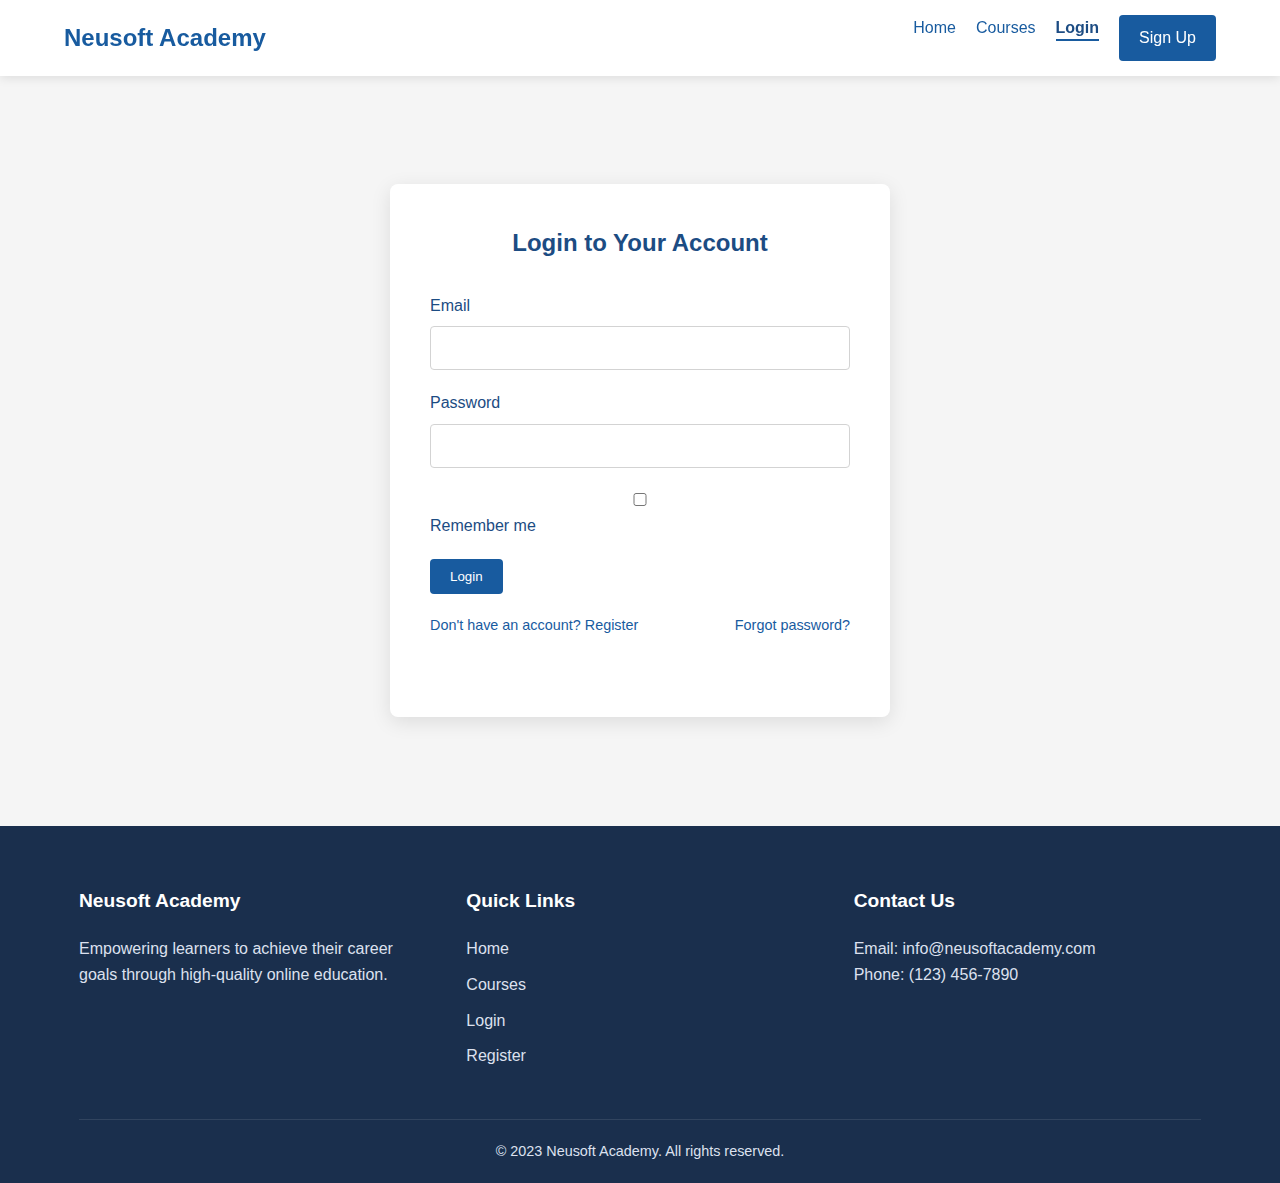
==== admin.html @ 5846e55d "Update admin.html" ====
<!DOCTYPE html>
<html lang="en">
<head>
    <meta charset="UTF-8">
    <meta name="viewport" content="width=device-width, initial-scale=1.0">
    <title>Neusoft Academy - Admin Panel</title>
    <link rel="stylesheet" href="css/style.css">
    <link rel="stylesheet" href="css/admin.css">
</head>
<body>
    <header>
        <div class="container">
            <div class="logo">
                <h1>Neusoft Academy</h1>
            </div>
            <nav>
                <ul>
                    <li><a href="index.html">Home</a></li>
                    <li><a href="admin.html" class="active">Admin Panel</a></li>
                    <li><a href="#" id="logout">Logout</a></li>
                </ul>
            </nav>
        </div>
    </header>

    <main class="admin-panel">
        <div class="container">
            <h2>Admin Dashboard</h2>
            
            <div class="admin-tabs">
                <button class="tab-btn active" data-tab="users">User Management</button>
                <button class="tab-btn" data-tab="courses">Course Management</button>
                <button class="tab-btn" data-tab="reports">Reports</button>
            </div>
            
            <div class="tab-content active" id="users">
                <h3>User Management</h3>
                <button class="btn btn-primary" id="addUserBtn">Add New User</button>
                
                <table class="admin-table">
                    <thead>
                        <tr>
                            <th>ID</th>
                            <th>Name</th>
                            <th>Email</th>
                            <th>Role</th>
                            <th>Actions</th>
                        </tr>
                    </thead>
                    <tbody>
                        <tr>
                            <td>1</td>
                            <td>John Doe</td>
                            <td>john@example.com</td>
                            <td>Student</td>
                            <td>
                                <button class="btn btn-small">Edit</button>
                                <button class="btn btn-small btn-danger">Delete</button>
                            </td>
                        </tr>
                        <!-- More users would go here -->
                    </tbody>
                </table>
            </div>
            
            <div class="tab-content" id="courses">
                <h3>Course Management</h3>
                <button class="btn btn-primary" id="addCourseBtn">Add New Course</button>
                
                <table class="admin-table">
                    <thead>
                        <tr>
                            <th>ID</th>
                            <th>Course Name</th>
                            <th>Instructor</th>
                            <th>Enrollments</th>
                            <th>Actions</th>
                        </tr>
                    </thead>
                    <tbody>
                        <tr>
                            <td>101</td>
                            <td>Introduction to Programming</td>
                            <td>Jane Smith</td>
                            <td>45</td>
                            <td>
                                <button class="btn btn-small">Edit</button>
                                <button class="btn btn-small btn-danger">Delete</button>
                            </td>
                        </tr>
                        <!-- More courses would go here -->
                    </tbody>
                </table>
            </div>
        </div>
    </main>

    <footer>
        <div class="container">
            <p>&copy; 2023 Neusoft Academy. All rights reserved.</p>
        </div>
    </footer>

    <script src="js/admin.js"></script>
    <script src="js/database.js"></script>
</body>
</html>
<!-- In all protected pages -->
<li><a href="#" id="logout">Logout</a></li>
---- css/style.css ----
/* Global Styles */
:root {
    --primary-color: #185b9f;
    --primary-dark: #1c4c83;
    --primary-darker: #1c3d67;
    --primary-darkest: #1a2f4d;
    --secondary-color: #4f74af;
    --secondary-light: #758ebf;
    --secondary-lighter: #98a9cf;
    --secondary-lightest: #bac5df;
    --light-color: #dde1ef;
    --white: #ffffff;
    --black: #000000;
    --gray-dark: #162134;
    --gray-darker: #10141e;
    --gray: #5c5c5c;
    --gray-light: #d3d3d3;
    --gray-lighter: #f5f5f5;
    --success-color: #28a745;
    --warning-color: #ffc107;
    --danger-color: #dc3545;
    --info-color: #17a2b8;
}

* {
    margin: 0;
    padding: 0;
    box-sizing: border-box;
}

body {
    font-family: 'Segoe UI', Tahoma, Geneva, Verdana, sans-serif;
    line-height: 1.6;
    color: var(--gray-darker);
    background-color: var(--gray-lighter);
}

.container {
    width: 90%;
    max-width: 1200px;
    margin: 0 auto;
    padding: 0 15px;
}

a {
    text-decoration: none;
    color: var(--primary-color);
    transition: color 0.3s ease;
}

a:hover {
    color: var(--primary-dark);
}

img {
    max-width: 100%;
    height: auto;
}

.btn {
    display: inline-block;
    padding: 10px 20px;
    background-color: var(--primary-color);
    color: var(--white);
    border: none;
    border-radius: 4px;
    cursor: pointer;
    transition: all 0.3s ease;
    text-align: center;
}

.btn:hover {
    background-color: var(--primary-dark);
    color: var(--white);
    transform: translateY(-2px);
}

.btn-primary {
    background-color: var(--primary-color);
    color: var(--white);
}

.btn-primary:hover {
    background-color: var(--primary-dark);
}

.btn-secondary {
    background-color: var(--secondary-color);
    color: var(--white);
}

.btn-secondary:hover {
    background-color: var(--secondary-light);
}

.text-center {
    text-align: center;
}

/* Header Styles */
header {
    background-color: var(--white);
    box-shadow: 0 2px 10px rgba(0, 0, 0, 0.1);
    position: sticky;
    top: 0;
    z-index: 1000;
}

header .container {
    display: flex;
    justify-content: space-between;
    align-items: center;
    padding: 15px 0;
}

.logo h1 {
    color: var(--primary-color);
    font-size: 24px;
    font-weight: 700;
}

nav ul {
    display: flex;
    list-style: none;
}

nav ul li {
    margin-left: 20px;
}

nav ul li a {
    font-weight: 500;
    padding: 5px 0;
    position: relative;
}

nav ul li a.active {
    color: var(--primary-dark);
    font-weight: 600;
}

nav ul li a.active::after {
    content: '';
    position: absolute;
    bottom: 0;
    left: 0;
    width: 100%;
    height: 2px;
    background-color: var(--primary-color);
}

/* Hero Section */
.hero {
    background: linear-gradient(135deg, var(--primary-color), var(--secondary-color));
    color: var(--white);
    padding: 80px 0;
    text-align: center;
}

.hero-content h2 {
    font-size: 2.5rem;
    margin-bottom: 20px;
}

.hero-content p {
    font-size: 1.2rem;
    max-width: 700px;
    margin: 0 auto 30px;
}

/* Features Section */
.features {
    padding: 60px 0;
    background-color: var(--white);
}

.features h2 {
    text-align: center;
    margin-bottom: 40px;
    color: var(--primary-dark);
}

.features-grid {
    display: grid;
    grid-template-columns: repeat(auto-fit, minmax(300px, 1fr));
    gap: 30px;
}

.feature {
    text-align: center;
    padding: 30px;
    border-radius: 8px;
    background-color: var(--gray-lighter);
    transition: transform 0.3s ease, box-shadow 0.3s ease;
}

.feature:hover {
    transform: translateY(-5px);
    box-shadow: 0 10px 20px rgba(0, 0, 0, 0.1);
}

.feature-icon {
    font-size: 3rem;
    margin-bottom: 20px;
}

.feature h3 {
    margin-bottom: 15px;
    color: var(--primary-color);
}

/* Courses Section */
.popular-courses {
    padding: 60px 0;
    background-color: var(--gray-lighter);
}

.popular-courses h2 {
    text-align: center;
    margin-bottom: 40px;
    color: var(--primary-dark);
}

.courses-grid {
    display: grid;
    grid-template-columns: repeat(auto-fill, minmax(280px, 1fr));
    gap: 30px;
    margin-bottom: 40px;
}

.course-card {
    background-color: var(--white);
    border-radius: 8px;
    overflow: hidden;
    box-shadow: 0 5px 15px rgba(0, 0, 0, 0.1);
    transition: transform 0.3s ease, box-shadow 0.3s ease;
}

.course-card:hover {
    transform: translateY(-5px);
    box-shadow: 0 10px 25px rgba(0, 0, 0, 0.15);
}

.course-image {
    height: 160px;
    overflow: hidden;
}

.course-image img {
    width: 100%;
    height: 100%;
    object-fit: cover;
    transition: transform 0.5s ease;
}

.course-card:hover .course-image img {
    transform: scale(1.05);
}

.course-info {
    padding: 20px;
}

.course-info h3 {
    margin-bottom: 10px;
    color: var(--primary-dark);
}

.course-meta {
    display: flex;
    justify-content: space-between;
    margin-bottom: 15px;
    font-size: 0.9rem;
    color: var(--gray);
}

.course-instructor {
    color: var(--primary-color);
}

.course-price {
    font-weight: bold;
    color: var(--primary-dark);
}

.course-rating {
    color: var(--warning-color);
}

/* Footer Styles */
footer {
    background-color: var(--primary-darkest);
    color: var(--light-color);
    padding: 60px 0 20px;
}

.footer-content {
    display: grid;
    grid-template-columns: repeat(auto-fit, minmax(250px, 1fr));
    gap: 40px;
    margin-bottom: 40px;
}

.footer-section h3 {
    color: var(--white);
    margin-bottom: 20px;
    font-size: 1.2rem;
}

.footer-section ul {
    list-style: none;
}

.footer-section ul li {
    margin-bottom: 10px;
}

.footer-section ul li a {
    color: var(--light-color);
}

.footer-section ul li a:hover {
    color: var(--white);
}

.footer-bottom {
    text-align: center;
    padding-top: 20px;
    border-top: 1px solid rgba(255, 255, 255, 0.1);
    font-size: 0.9rem;
}

/* Responsive Styles */
@media (max-width: 768px) {
    header .container {
        flex-direction: column;
        text-align: center;
    }

    nav ul {
        margin-top: 20px;
        flex-direction: column;
    }

    nav ul li {
        margin: 5px 0;
    }

    .hero-content h2 {
        font-size: 2rem;
    }

    .hero-content p {
        font-size: 1rem;
    }
}
---- css/admin.css ----
/* Admin Panel Styles */
.admin-panel {
    padding: 40px 0;
}

.admin-header {
    margin-bottom: 40px;
    text-align: center;
}

.admin-header h1 {
    color: var(--primary-dark);
    margin-bottom: 10px;
}

.admin-tabs {
    display: flex;
    border-bottom: 1px solid var(--gray-light);
    margin-bottom: 30px;
}

.tab-btn {
    padding: 12px 20px;
    background: none;
    border: none;
    border-bottom: 3px solid transparent;
    font-size: 1rem;
    font-weight: 500;
    color: var(--gray);
    cursor: pointer;
    transition: all 0.3s ease;
}

.tab-btn:hover {
    color: var(--primary-color);
}

.tab-btn.active {
    color: var(--primary-color);
    border-bottom-color: var(--primary-color);
}

.tab-content {
    display: none;
}

.tab-content.active {
    display: block;
}

.admin-actions {
    display: flex;
    justify-content: space-between;
    margin-bottom: 20px;
    flex-wrap: wrap;
    gap: 15px;
}

.search-filter {
    display: flex;
    gap: 10px;
}

.search-filter input,
.search-filter select {
    padding: 8px 12px;
    border: 1px solid var(--gray-light);
    border-radius: 4px;
}

.admin-table-container {
    overflow-x: auto;
}

.admin-table {
    width: 100%;
    border-collapse: collapse;
    margin-bottom: 20px;
}

.admin-table th,
.admin-table td {
    padding: 12px 15px;
    text-align: left;
    border-bottom: 1px solid var(--gray-light);
}

.admin-table th {
    background-color: var(--primary-color);
    color: var(--white);
    font-weight: 500;
}

.admin-table tr:nth-child(even) {
    background-color: var(--gray-lighter);
}

.admin-table tr:hover {
    background-color: var(--light-color);
}

.action-btn {
    padding: 5px 10px;
    margin-right: 5px;
    border: none;
    border-radius: 3px;
    cursor: pointer;
    font-size: 0.8rem;
}

.edit-btn {
    background-color: var(--info-color);
    color: var(--white);
}

.delete-btn {
    background-color: var(--danger-color);
    color: var(--white);
}

.view-btn {
    background-color: var(--success-color);
    color: var(--white);
}

.settings-form {
    max-width: 600px;
    margin: 0 auto;
}

/* Modal Styles */
.modal {
    display: none;
    position: fixed;
    top: 0;
    left: 0;
    width: 100%;
    height: 100%;
    background-color: rgba(0, 0, 0, 0.5);
    z-index: 1000;
    justify-content: center;
    align-items: center;
}

.modal.active {
    display: flex;
}

.modal-content {
    background-color: var(--white);
    padding: 30px;
    border-radius: 8px;
    width: 90%;
    max-width: 500px;
    max-height: 90vh;
    overflow-y: auto;
    position: relative;
}

.close-btn {
    position: absolute;
    top: 15px;
    right: 15px;
    font-size: 1.5rem;
    cursor: pointer;
    color: var(--gray);
}

.close-btn:hover {
    color: var(--black);
}

@media (max-width: 768px) {
    .admin-actions {
        flex-direction: column;
    }
    
    .search-filter {
        width: 100%;
    }
    
    .search-filter input {
        flex-grow: 1;
    }
}
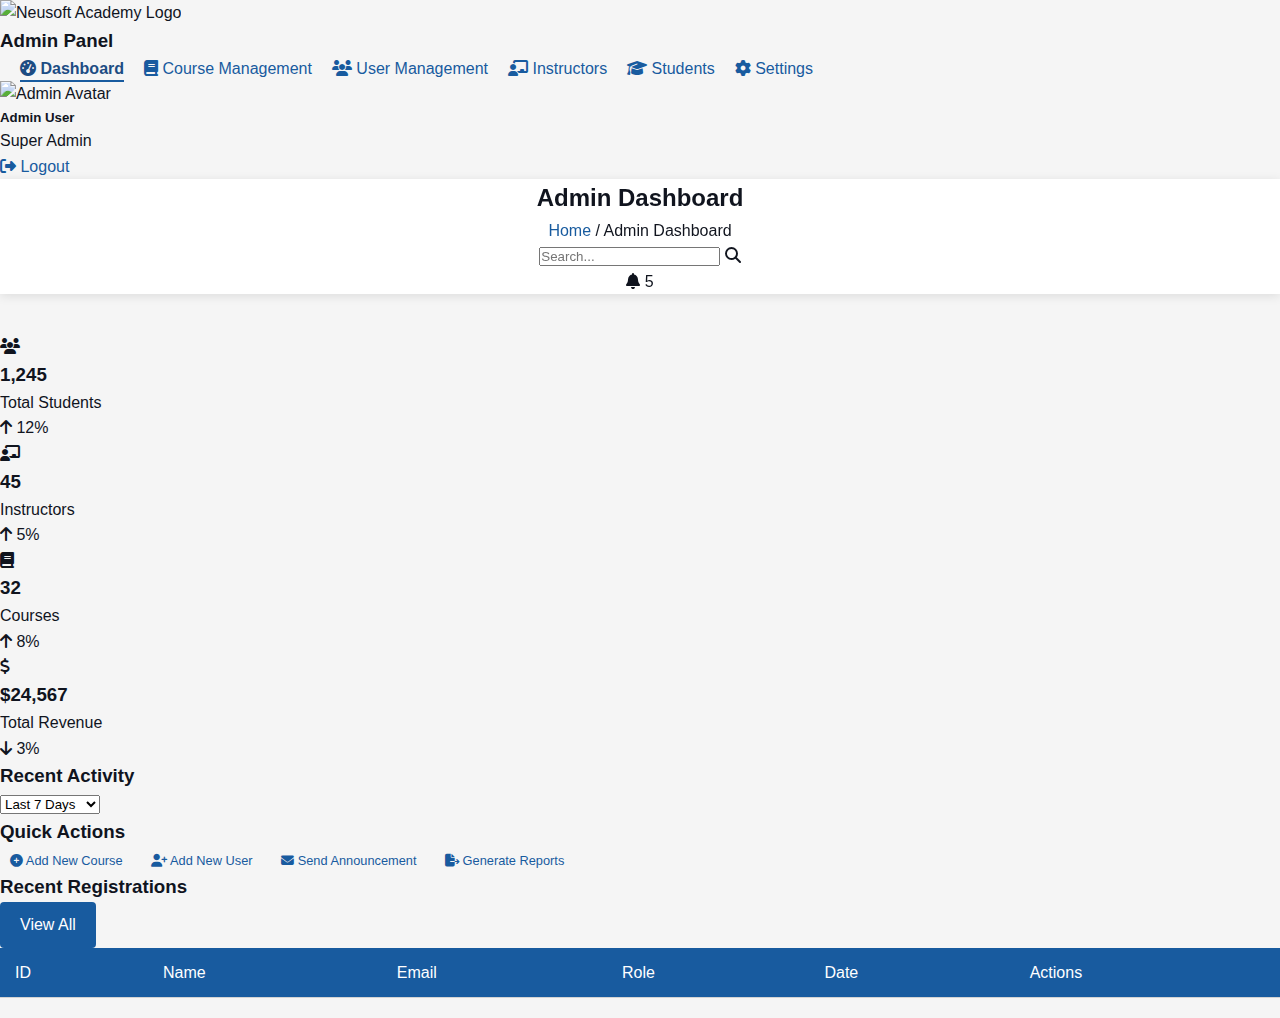
==== commit 2bde4146: "Update admin.html" ====
--- a/admin.html
+++ b/admin.html
@@ -3,107 +3,221 @@
 <head>
     <meta charset="UTF-8">
     <meta name="viewport" content="width=device-width, initial-scale=1.0">
-    <title>Neusoft Academy - Admin Panel</title>
-    <link rel="stylesheet" href="css/style.css">
-    <link rel="stylesheet" href="css/admin.css">
+    <title>Admin Dashboard - Neusoft Academy</title>
+    <link rel="stylesheet" href="../css/admin.css">
+    <link rel="stylesheet" href="../css/style.css">
+    <link rel="stylesheet" href="https://cdnjs.cloudflare.com/ajax/libs/font-awesome/6.4.0/css/all.min.css">
 </head>
 <body>
-    <header>
-        <div class="container">
-            <div class="logo">
-                <h1>Neusoft Academy</h1>
+    <div class="admin-container">
+        <!-- Admin Sidebar -->
+        <aside class="admin-sidebar">
+            <div class="sidebar-header">
+                <img src="../assets/images/logo-white.png" alt="Neusoft Academy Logo">
+                <h3>Admin Panel</h3>
             </div>
-            <nav>
+            <nav class="sidebar-nav">
                 <ul>
-                    <li><a href="index.html">Home</a></li>
-                    <li><a href="admin.html" class="active">Admin Panel</a></li>
-                    <li><a href="#" id="logout">Logout</a></li>
+                    <li>
+                        <a href="admin.html" class="active">
+                            <i class="fas fa-tachometer-alt"></i>
+                            <span>Dashboard</span>
+                        </a>
+                    </li>
+                    <li>
+                        <a href="course-management.html">
+                            <i class="fas fa-book"></i>
+                            <span>Course Management</span>
+                        </a>
+                    </li>
+                    <li>
+                        <a href="#">
+                            <i class="fas fa-users"></i>
+                            <span>User Management</span>
+                        </a>
+                    </li>
+                    <li>
+                        <a href="#">
+                            <i class="fas fa-chalkboard-teacher"></i>
+                            <span>Instructors</span>
+                        </a>
+                    </li>
+                    <li>
+                        <a href="#">
+                            <i class="fas fa-graduation-cap"></i>
+                            <span>Students</span>
+                        </a>
+                    </li>
+                    <li>
+                        <a href="#">
+                            <i class="fas fa-cog"></i>
+                            <span>Settings</span>
+                        </a>
+                    </li>
                 </ul>
             </nav>
-        </div>
-    </header>
-
-    <main class="admin-panel">
-        <div class="container">
-            <h2>Admin Dashboard</h2>
-            
-            <div class="admin-tabs">
-                <button class="tab-btn active" data-tab="users">User Management</button>
-                <button class="tab-btn" data-tab="courses">Course Management</button>
-                <button class="tab-btn" data-tab="reports">Reports</button>
+            <div class="sidebar-footer">
+                <div class="user-profile">
+                    <img src="../assets/images/admin-avatar.jpg" alt="Admin Avatar">
+                    <div class="user-info">
+                        <h5>Admin User</h5>
+                        <p>Super Admin</p>
+                    </div>
+                </div>
+                <a href="../index.html" class="logout-btn">
+                    <i class="fas fa-sign-out-alt"></i>
+                    <span>Logout</span>
+                </a>
             </div>
-            
-            <div class="tab-content active" id="users">
-                <h3>User Management</h3>
-                <button class="btn btn-primary" id="addUserBtn">Add New User</button>
-                
-                <table class="admin-table">
-                    <thead>
-                        <tr>
-                            <th>ID</th>
-                            <th>Name</th>
-                            <th>Email</th>
-                            <th>Role</th>
-                            <th>Actions</th>
-                        </tr>
-                    </thead>
-                    <tbody>
-                        <tr>
-                            <td>1</td>
-                            <td>John Doe</td>
-                            <td>john@example.com</td>
-                            <td>Student</td>
-                            <td>
-                                <button class="btn btn-small">Edit</button>
-                                <button class="btn btn-small btn-danger">Delete</button>
-                            </td>
-                        </tr>
-                        <!-- More users would go here -->
-                    </tbody>
-                </table>
+        </aside>
+
+        <!-- Main Content -->
+        <main class="admin-main-content">
+            <header class="admin-header">
+                <div class="header-left">
+                    <h2>Admin Dashboard</h2>
+                    <div class="breadcrumb">
+                        <a href="../index.html">Home</a> / <span>Admin Dashboard</span>
+                    </div>
+                </div>
+                <div class="header-right">
+                    <div class="search-box">
+                        <input type="text" placeholder="Search...">
+                        <i class="fas fa-search"></i>
+                    </div>
+                    <div class="notifications">
+                        <i class="fas fa-bell"></i>
+                        <span class="badge">5</span>
+                    </div>
+                </div>
+            </header>
+
+            <div class="admin-content">
+                <!-- Stats Cards -->
+                <div class="admin-stats-cards">
+                    <div class="stats-card">
+                        <div class="stats-icon bg-primary">
+                            <i class="fas fa-users"></i>
+                        </div>
+                        <div class="stats-info">
+                            <h3>1,245</h3>
+                            <p>Total Students</p>
+                            <span class="stats-change up"><i class="fas fa-arrow-up"></i> 12%</span>
+                        </div>
+                    </div>
+                    <div class="stats-card">
+                        <div class="stats-icon bg-success">
+                            <i class="fas fa-chalkboard-teacher"></i>
+                        </div>
+                        <div class="stats-info">
+                            <h3>45</h3>
+                            <p>Instructors</p>
+                            <span class="stats-change up"><i class="fas fa-arrow-up"></i> 5%</span>
+                        </div>
+                    </div>
+                    <div class="stats-card">
+                        <div class="stats-icon bg-info">
+                            <i class="fas fa-book"></i>
+                        </div>
+                        <div class="stats-info">
+                            <h3>32</h3>
+                            <p>Courses</p>
+                            <span class="stats-change up"><i class="fas fa-arrow-up"></i> 8%</span>
+                        </div>
+                    </div>
+                    <div class="stats-card">
+                        <div class="stats-icon bg-warning">
+                            <i class="fas fa-dollar-sign"></i>
+                        </div>
+                        <div class="stats-info">
+                            <h3>$24,567</h3>
+                            <p>Total Revenue</p>
+                            <span class="stats-change down"><i class="fas fa-arrow-down"></i> 3%</span>
+                        </div>
+                    </div>
+                </div>
+
+                <!-- Recent Activity -->
+                <div class="row">
+                    <div class="col-md-8">
+                        <div class="card">
+                            <div class="card-header">
+                                <h3>Recent Activity</h3>
+                                <div class="card-actions">
+                                    <select class="form-control">
+                                        <option>Last 7 Days</option>
+                                        <option>Last 30 Days</option>
+                                        <option>Last 90 Days</option>
+                                    </select>
+                                </div>
+                            </div>
+                            <div class="card-body">
+                                <div class="activity-chart" id="activityChart">
+                                    <!-- Chart will be rendered here -->
+                                </div>
+                            </div>
+                        </div>
+                    </div>
+                    <div class="col-md-4">
+                        <div class="card">
+                            <div class="card-header">
+                                <h3>Quick Actions</h3>
+                            </div>
+                            <div class="card-body">
+                                <div class="quick-actions">
+                                    <a href="course-management.html" class="action-btn">
+                                        <i class="fas fa-plus-circle"></i>
+                                        <span>Add New Course</span>
+                                    </a>
+                                    <a href="#" class="action-btn">
+                                        <i class="fas fa-user-plus"></i>
+                                        <span>Add New User</span>
+                                    </a>
+                                    <a href="#" class="action-btn">
+                                        <i class="fas fa-envelope"></i>
+                                        <span>Send Announcement</span>
+                                    </a>
+                                    <a href="#" class="action-btn">
+                                        <i class="fas fa-file-export"></i>
+                                        <span>Generate Reports</span>
+                                    </a>
+                                </div>
+                            </div>
+                        </div>
+                    </div>
+                </div>
+
+                <!-- Recent Registrations -->
+                <div class="card">
+                    <div class="card-header">
+                        <h3>Recent Registrations</h3>
+                        <a href="#" class="btn btn-sm btn-primary">View All</a>
+                    </div>
+                    <div class="card-body">
+                        <div class="table-responsive">
+                            <table class="admin-table">
+                                <thead>
+                                    <tr>
+                                        <th>ID</th>
+                                        <th>Name</th>
+                                        <th>Email</th>
+                                        <th>Role</th>
+                                        <th>Date</th>
+                                        <th>Actions</th>
+                                    </tr>
+                                </thead>
+                                <tbody id="recentRegistrations">
+                                    <!-- Data will be loaded here -->
+                                </tbody>
+                            </table>
+                        </div>
+                    </div>
+                </div>
             </div>
-            
-            <div class="tab-content" id="courses">
-                <h3>Course Management</h3>
-                <button class="btn btn-primary" id="addCourseBtn">Add New Course</button>
-                
-                <table class="admin-table">
-                    <thead>
-                        <tr>
-                            <th>ID</th>
-                            <th>Course Name</th>
-                            <th>Instructor</th>
-                            <th>Enrollments</th>
-                            <th>Actions</th>
-                        </tr>
-                    </thead>
-                    <tbody>
-                        <tr>
-                            <td>101</td>
-                            <td>Introduction to Programming</td>
-                            <td>Jane Smith</td>
-                            <td>45</td>
-                            <td>
-                                <button class="btn btn-small">Edit</button>
-                                <button class="btn btn-small btn-danger">Delete</button>
-                            </td>
-                        </tr>
-                        <!-- More courses would go here -->
-                    </tbody>
-                </table>
-            </div>
-        </div>
-    </main>
-
-    <footer>
-        <div class="container">
-            <p>&copy; 2023 Neusoft Academy. All rights reserved.</p>
-        </div>
-    </footer>
-
-    <script src="js/admin.js"></script>
-    <script src="js/database.js"></script>
+        </main>
+    </div>
+
+    <script src="../js/admin.js"></script>
+    <script src="../js/navigation.js"></script>
 </body>
 </html>
-<!-- In all protected pages -->
-<li><a href="#" id="logout">Logout</a></li>
